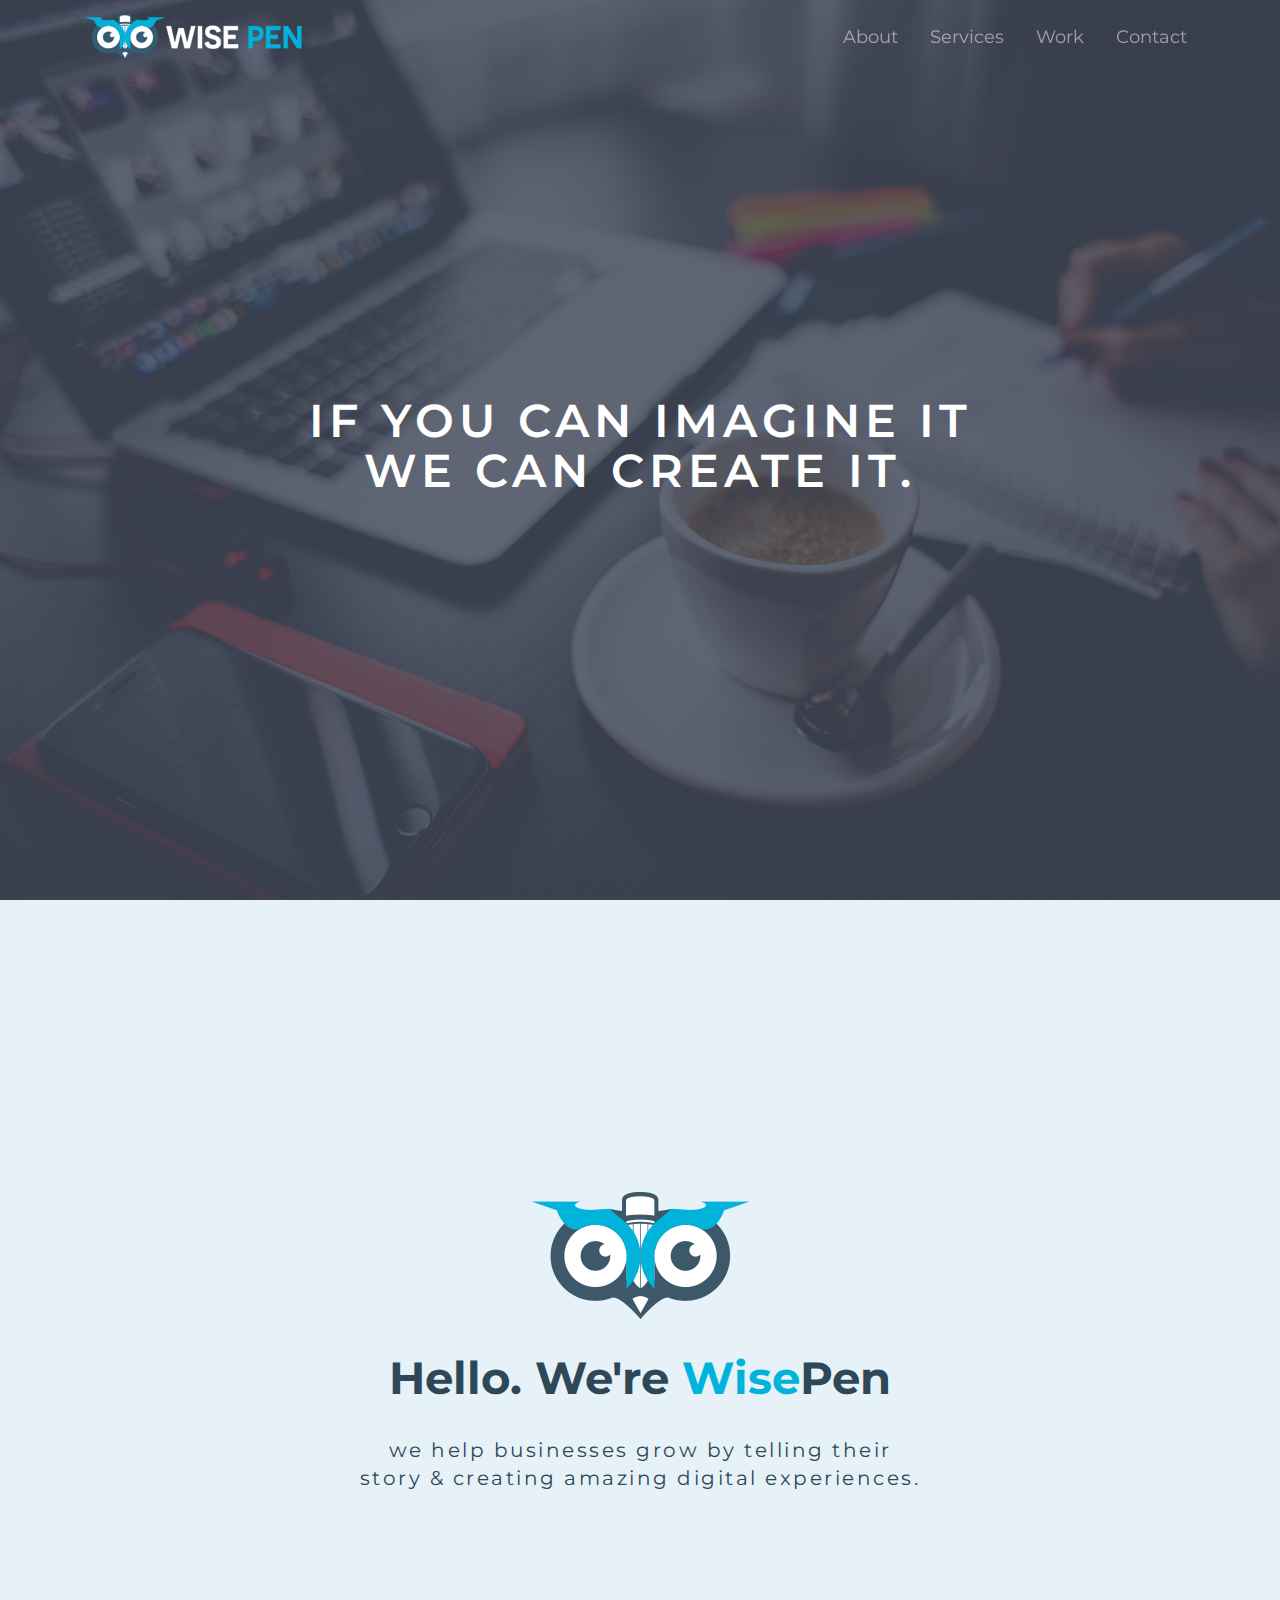
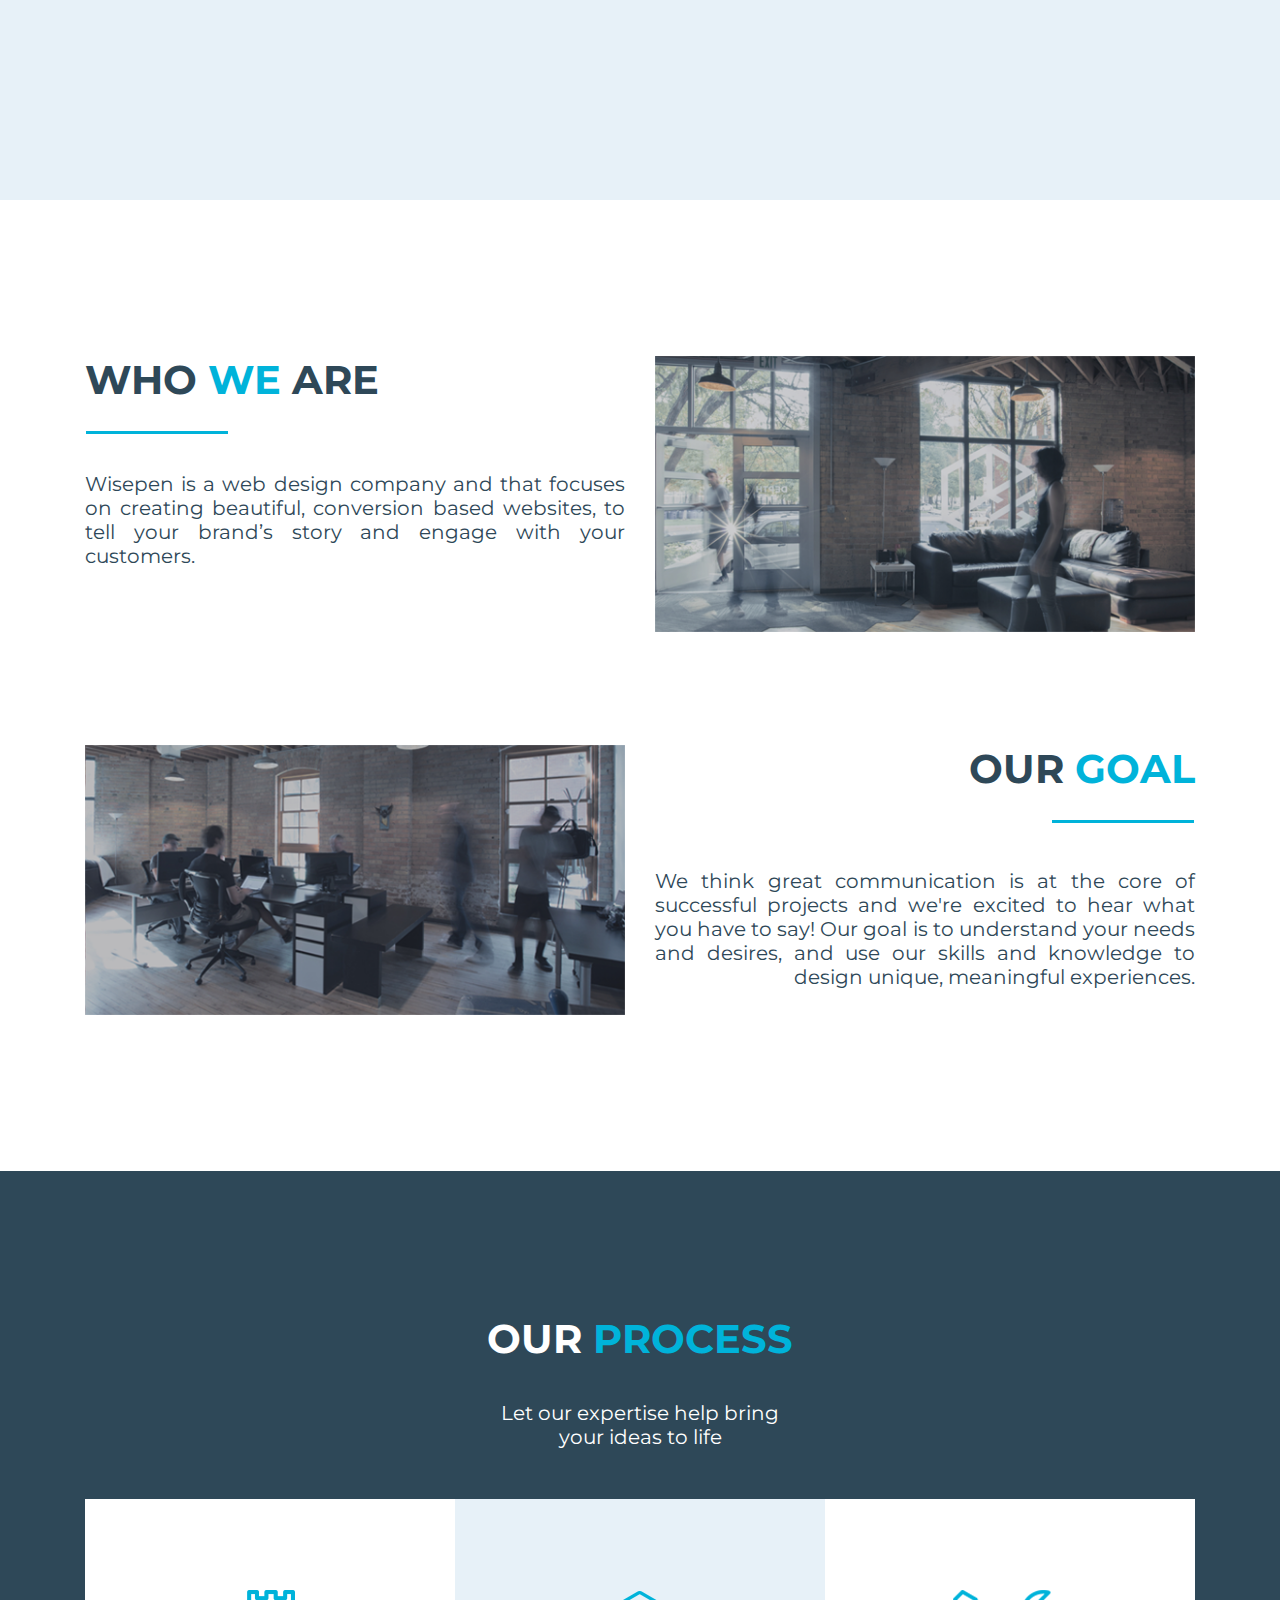
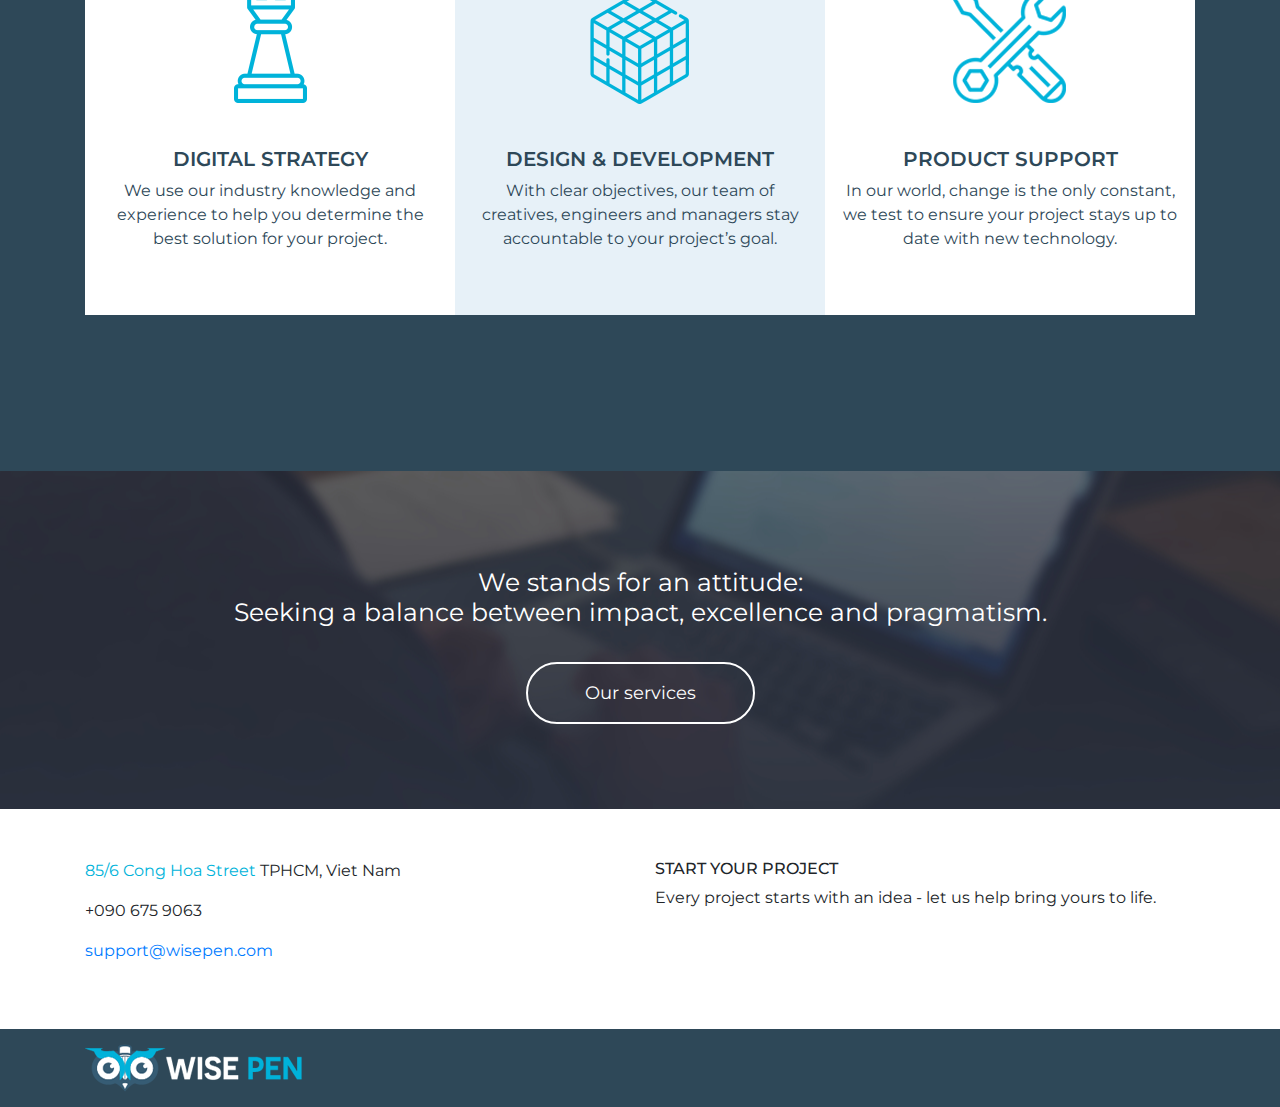
==== index.html @ ac2ab1b7 "add new website" ====
<!DOCTYPE html>
<html lang="en">

<head>
  <meta charset="UTF-8">
  <meta name="viewport" content="width=device-width, initial-scale=1.0">
  <meta http-equiv="X-UA-Compatible" content="ie=edge">
  <title>WisePen</title>
  <link rel="stylesheet" href="./css/bootstrap.min.css">
  <link rel="stylesheet" href="./css/style.css">
  <link rel="shortcut icon" href="./img/Untitled-2.png">
  <link href="https://fonts.googleapis.com/css?family=Montserrat:400,500,600,700" rel="stylesheet">
  <link rel="apple-touch-icon" sizes="57x57" href="/apple-icon-57x57.png">
<link rel="apple-touch-icon" sizes="60x60" href="/apple-icon-60x60.png">
<link rel="apple-touch-icon" sizes="72x72" href="/apple-icon-72x72.png">
<link rel="apple-touch-icon" sizes="76x76" href="/apple-icon-76x76.png">
<link rel="apple-touch-icon" sizes="114x114" href="/apple-icon-114x114.png">
<link rel="apple-touch-icon" sizes="120x120" href="/apple-icon-120x120.png">
<link rel="apple-touch-icon" sizes="144x144" href="/apple-icon-144x144.png">
<link rel="apple-touch-icon" sizes="152x152" href="/apple-icon-152x152.png">
<link rel="apple-touch-icon" sizes="180x180" href="/apple-icon-180x180.png">
<link rel="icon" type="image/png" sizes="192x192"  href="/android-icon-192x192.png">
<link rel="icon" type="image/png" sizes="32x32" href="/favicon-32x32.png">
<link rel="icon" type="image/png" sizes="96x96" href="/favicon-96x96.png">
<link rel="icon" type="image/png" sizes="16x16" href="/favicon-16x16.png">
<link rel="manifest" href="/manifest.json">
<meta name="msapplication-TileColor" content="#ffffff">
<meta name="msapplication-TileImage" content="/ms-icon-144x144.png">
<meta name="theme-color" content="#ffffff">
</head>

<body>
  <header>
    <nav class="navbar navbar-expand-md fixed-top navbar-dark bg-dark">
      <div class="container">
        <a class="navbar-brand" href="#"><img src="./img/logo.png" alt="logo"></a>

        <button class="navbar-toggler lulu" type="button" data-toggle="collapse" data-target="#collapsibleNavbar">
          <span class="navbar-toggler-icon"></span>
        </button>

        <div class="collapse navbar-collapse" id="collapsibleNavbar">
          <ul class="navbar-nav ml-auto pl-sm-3 pt-0">
            <li class="nav-item pl-lg-3">
              <a class="nav-link menu" href="#">About</a>
            </li>
            <li class="nav-item pl-lg-3">
              <a class="nav-link" href="#">Services</a>
            </li>
            <li class="nav-item pl-lg-3">
              <a class="nav-link" href="#">Work</a>
            </li>
            <li class="nav-item pl-lg-3">
              <a class="nav-link" href="#">Contact</a>
            </li>
          </ul>
        </div>
      </div>
    </nav>
  </header>

  <!-- Mở đầu trang -->
  <main>
    <section class="page1">
      <div class="container">
        <div class="row">
          <div class="col">
            <h1>IF YOU CAN IMAGINE IT<br>
              WE CAN CREATE IT.</h1>
          </div>
        </div>
      </div>
    </section>

    <section class="page2">
      <div class="container">
        <div class="row">
          <div class="col">
            <img src="./img/Logo_page2.png" alt="Logo_page2" class="img-fluid">
            <h2>Hello. We're <span>Wise</span>Pen</h2>
            <p>we help businesses grow by telling their<br>
              story & creating amazing digital experiences.</p>
          </div>
        </div>
      </div>
    </section>

    <section class="page3">
      <div class="container">
        <div class="row who">
          <div class="col-lg-6">
            <h2>WHO <span>WE</span> ARE</h2>
            <p>Wisepen is a web design company and that focuses on creating beautiful, conversion based websites, to
              tell your brand’s story and engage with your customers.</p>
          </div>
          <div class="col-lg-6 img_2">
            <img src="./img/about_2.png" alt="about_2" class="img-fluid">
          </div>
        </div>

        <div class="row goal">
          <div class="col-lg-6">
            <img src="./img/about_3.png" alt="about_3" class="img-fluid">
          </div>
          <div class="col-lg-6">
            <h2>OUR <span>GOAL</span></h2>
            <p>We think great communication is at the core of successful projects and we're excited to hear what you
              have to say! Our goal is to understand your needs and desires, and use our skills and knowledge to design
              unique, meaningful experiences.</p>
          </div>
        </div>
      </div>
    </section>

    <section class="page4">
      <div class="container">
        <div class="row process">
          <div class="col">
            <h2>OUR <span>PROCESS</span></h2>
            <p>Let our expertise help bring<br>
              your ideas to life</p>
          </div>
        </div>
        <div class="row table">
          <div class="col table1">
            <img src="./img/strategy.png" alt="strategy" class="img-fluid">
            <h5>DIGITAL STRATEGY</h5>
            <p>We use our industry knowledge and experience to help you determine the best solution for your project.</p>
          </div>
          <div class="col table2">
            <img src="./img/design.png" alt="design" class="img-fluid">
            <h5>DESIGN & DEVELOPMENT</h5>
            <p>With clear objectives, our team of creatives, engineers and managers stay accountable to your project’s
              goal.</p>
          </div>
          <div class="col table3">
            <img src="./img/support.png" alt="support" class="img-fluid">
            <h5>PRODUCT SUPPORT</h5>
            <p>In our world, change is the only constant, we test to ensure your project stays up to date with new
              technology.</p>
          </div>
        </div>
      </div>
    </section>

    <section class="page5">
      <div class="container">
        <div class="row sentence">
          <div class="col">
            We stands for an attitude:<br>
            Seeking a balance between impact, excellence­ and pragmatism.
          </div>
        </div>
        <div class="row mt-5">
          <div class="col btn">
            <a href="">Our services</a>
          </div>
        </div>
      </div>
    </section>
  </main>
  <!-- Kết thúc trang -->

  <footer>
    <section class="foot1">
      <div class="container">
        <div class="row">
          <div class="col">
              <p><span>85/6 Cong Hoa Street</span> TPHCM, Viet Nam</p>

              <p>+090 675 9063</p>

              <p><a href="mailto:support@wisepen.com">support@wisepen.com</a></p>
          </div>
          <div class="col">
            <h6>START YOUR PROJECT</h6>
            Every project starts with an idea - let us help bring yours to life.</p>
          </div>
        </div>
      </div>
    </section>
    
    <section class="foot2">
      <div class="container">
        <img src="./img/logo.png" alt="logo">
      </div>
    </section>
  </footer>

  <script src="./js/jquery-3.3.1.slim.min.js"></script>
  <script src="./js/popper.min.js"></script>
  <script src="./js/bootstrap.min.js"></script>
  <!-- Scrolled -->
  <script>
    $(window).scroll(function () {
      $('nav').toggleClass('scrolled', $(this).scrollTop() > 5);
    });
  </script>
</body>

</html>
---- css/style.css ----
body {
    font-family: 'Montserrat', sans-serif;
}

body span {
    color: #00b3da
}

.bg-dark {
    background: transparent !important;
    transition: 0.3s
}

.bg-dark.scrolled {
    background: #2e4858 !important;
    box-shadow: 0 2px 15px #212529;
    transition: 0.3s;
    border-radius: 0
}
.navbar-expand-md {
    background: #2e4858
}

.lulu {
    border: 0
}

.nav-link:hover {
    color: #0098ba !important;
    font-weight: 400
}

.nav-link {
    font-size: 18px !important;
}

/* Mở đầu trang 1 */

.page1 {
    background: url('../img/about.png') no-repeat center center;
    background-size: cover;
    background-attachment: fixed;
    min-height: 100vh;
    display: flex;
    align-items: center;
    text-align: center
}

.page1 h1 {
    font-size: 46px;
    color: rgb(255, 255, 255);
    font-weight: 600;
    line-height: 1.087;
    text-align: center;
    letter-spacing: 5px
}

/* Kết thúc trang 1 */

/* Mở đầu trang 2 */

.page2 {
    background: #e7f1f8;
    min-height: 100vh;
    display: flex;
    align-items: center;
    text-align: center
}

.page2 h2 {
    margin: 36px 0;
    font-size: 45px;
    color: rgb(46, 72, 88);
    font-weight: 700;
    line-height: 1;
    text-align: center;
}

.page2 p {
    font-size: 20px;
    color: rgb(46, 72, 88);
    line-height: 1.4;
    text-align: center;
    letter-spacing: 2.5px
}

/* Kết thúc trang 2 */

.page3 {
    background: #fff;
    min-height: 100vh;
    display: flex;
    align-items: center;
    padding: 156px 0;
}

.page3 .who h2 {
    font-size: 40px;
    color: rgb(46, 72, 88);
    font-weight: 700;
    line-height: 1.2;
    text-align: justify;
    position: relative;
}

.page3 .who h2:before {
    content: '';
    position: absolute;
    background-color: rgb(0, 179, 218);
    left: 72px;
    width: 142px;
    height: 3px;
    bottom: -30px;
    display: block;
    transform: translateX(-50%);
}

.page3 .who p {
    max-width: 560px;
    font-size: 20px;
    color: rgb(46, 72, 88);
    line-height: 1.2;
    text-align: justify;
    margin-top: 68px
}

.page3 .goal {
    margin-top: 113px;
    position: relative;
}

.page3 .goal h2 {
    font-size: 40px;
    color: rgb(46, 72, 88);
    font-weight: 700;
    line-height: 1.2;
    text-align: right;
    position: relative;
}

.page3 .goal h2:before {
    content: '';
    position: absolute;
    background-color: rgb(0, 179, 218);
    right: -70px;
    width: 142px;
    height: 3px;
    bottom: -30px;
    display: block;
    transform: translateX(-50%);
}

.page3 .goal p {
    max-width: 557px;
    font-size: 20px;
    color: rgb(46, 72, 88);
    line-height: 1.2;
    text-align: justify;
    text-align-last: right;
    -moz-text-align-last: right;
    float: right;
    margin-top: 68px
}

.page4 {
    background: #2e4858;
    min-height: 100vh;
    padding: 156px 0;
    display: flex;
    align-items: center;
    text-align: center

}

.page4 .process h2 {
    font-size: 40px;
    color: #fff;
    font-weight: 700;
    line-height: 0.6;
    text-align: center;
}

.page4 .process p {
    font-size: 20px;
    color: #fff;
    line-height: 1.2;
    text-align: center;
    margin: 50px 0
}

.page4 .table {
    margin: 0 auto
}

.page4 .table .table1,
.page4 .table .table3 {
    padding: 3rem 1rem;
    background: #fff;
}

.page4 .table .table2 {
    padding: 3rem 1rem;
    background: #e7f1f8;
}

.page4 .table .table1 h5,
.page4 .table .table2 h5,
.page4 .table .table3 h5 {
    font-size: 20px;
    color: rgb(46, 72, 88);
    line-height: 1.2;
    text-align: center;
    font-weight: 600
}

.page4 .table .table1 p,
.page4 .table .table2 p,
.page4 .table .table3 p {
    color: rgb(46, 72, 88);
}

.page5 {
    background: url('../img/our_services.png') no-repeat center center;
    display: flex;
    align-items: center;
    min-height: 338px
}

.page5 .sentence {
    font-size: 25px;
    color: #fff;
    line-height: 1.2;
    text-align: center;
}

.page5 .btn a {
    border: 2px solid #fff;
    border-radius: 50px;
    color: #fff;
    padding: 18px 57px;
    font-size: 18px;
    line-height: 1.2;
    text-align: center;

}

.page5 .btn a:hover {
    border: 2px solid #0098ba;
    color: #0098ba;
    text-decoration: none;
    transition: 0.1s ease-in-out
}

footer .foot1 {
    background: #fff;
    padding: 50px
}

footer .foot2 {
    background: #2e4858;
    padding: 15px
}
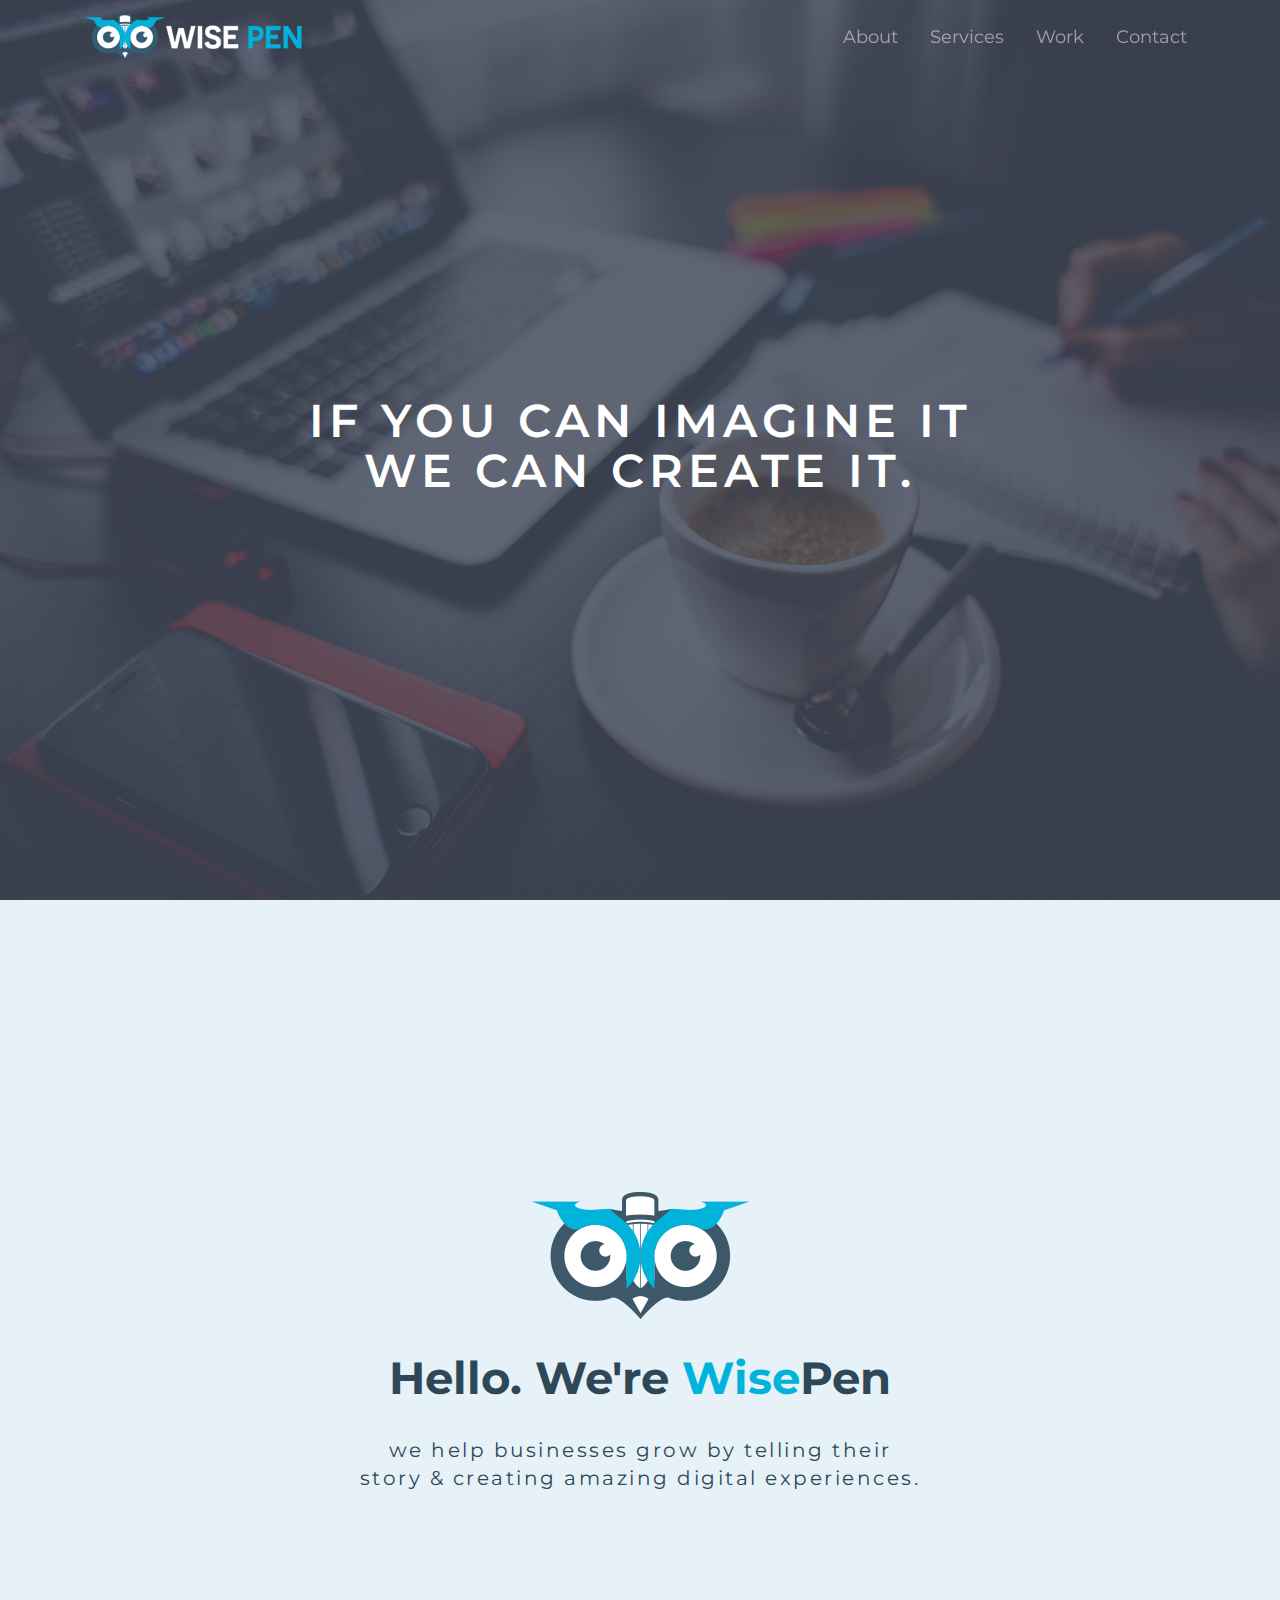
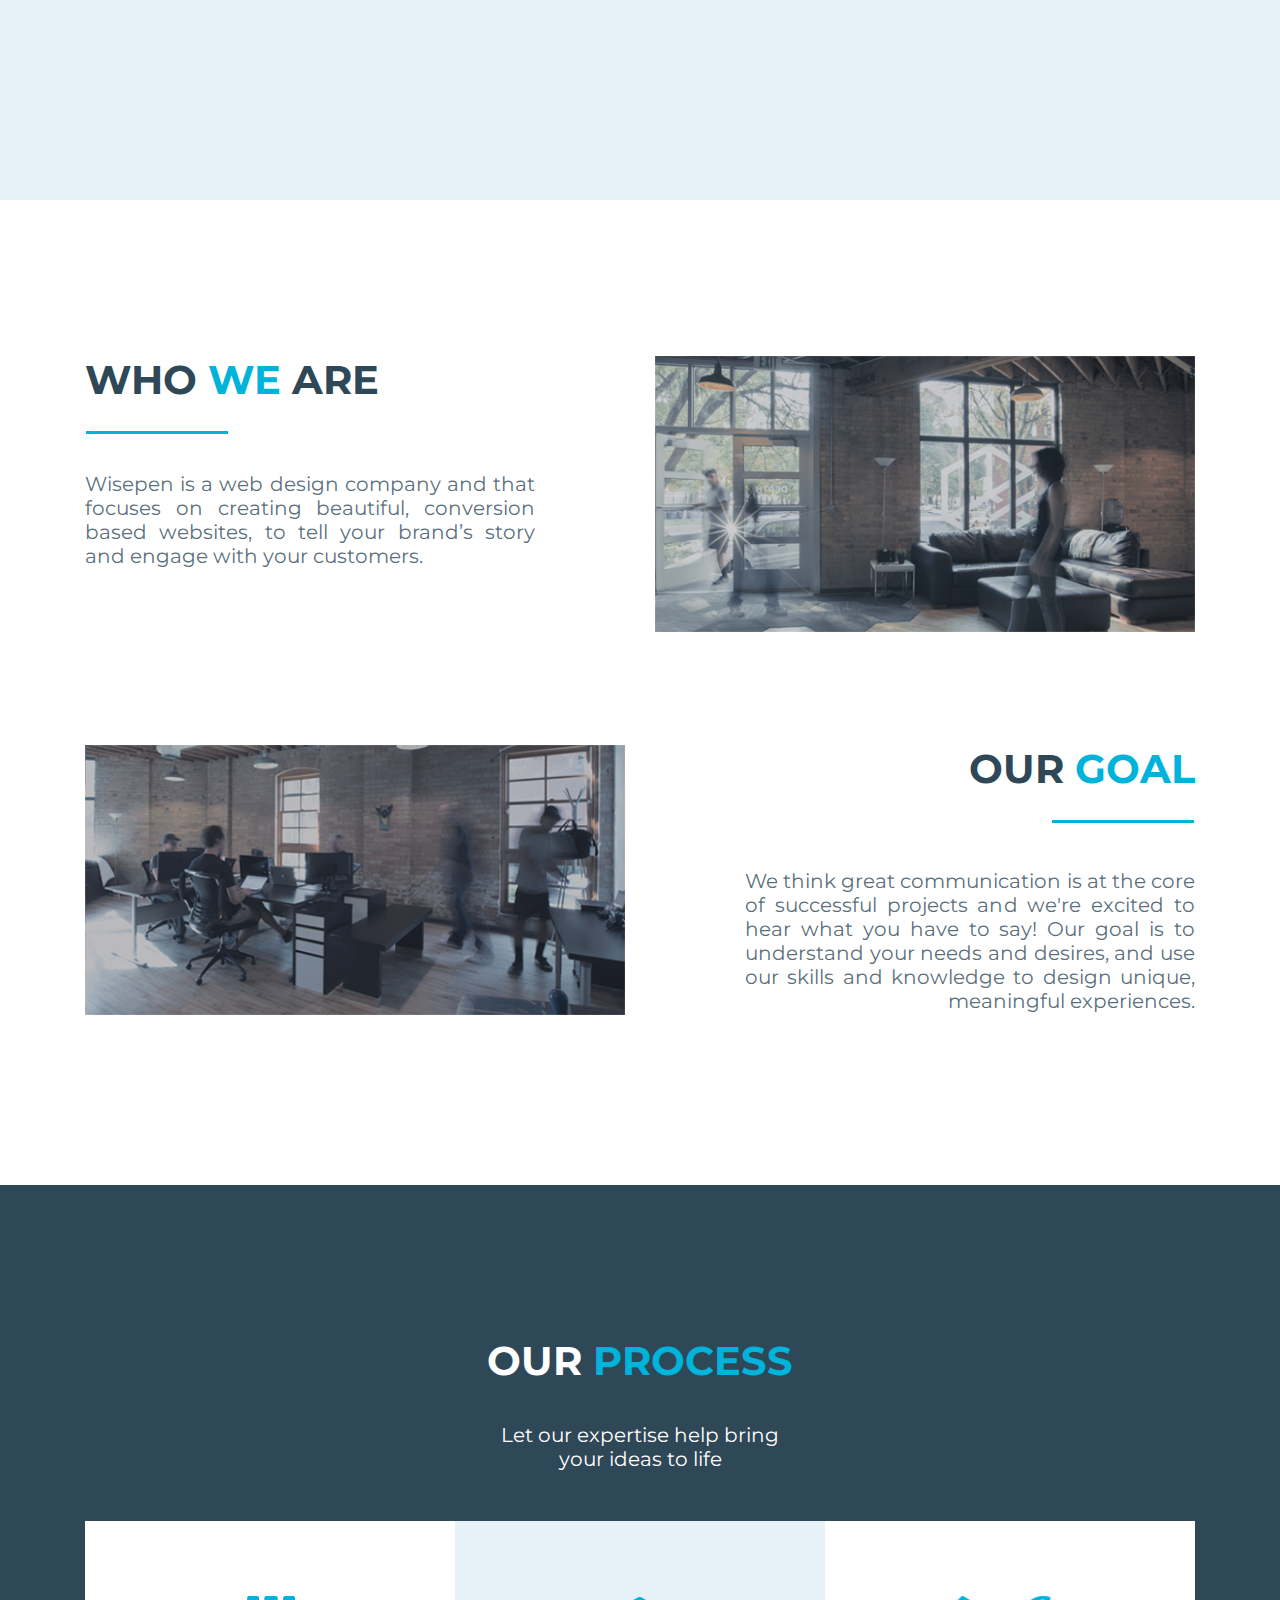
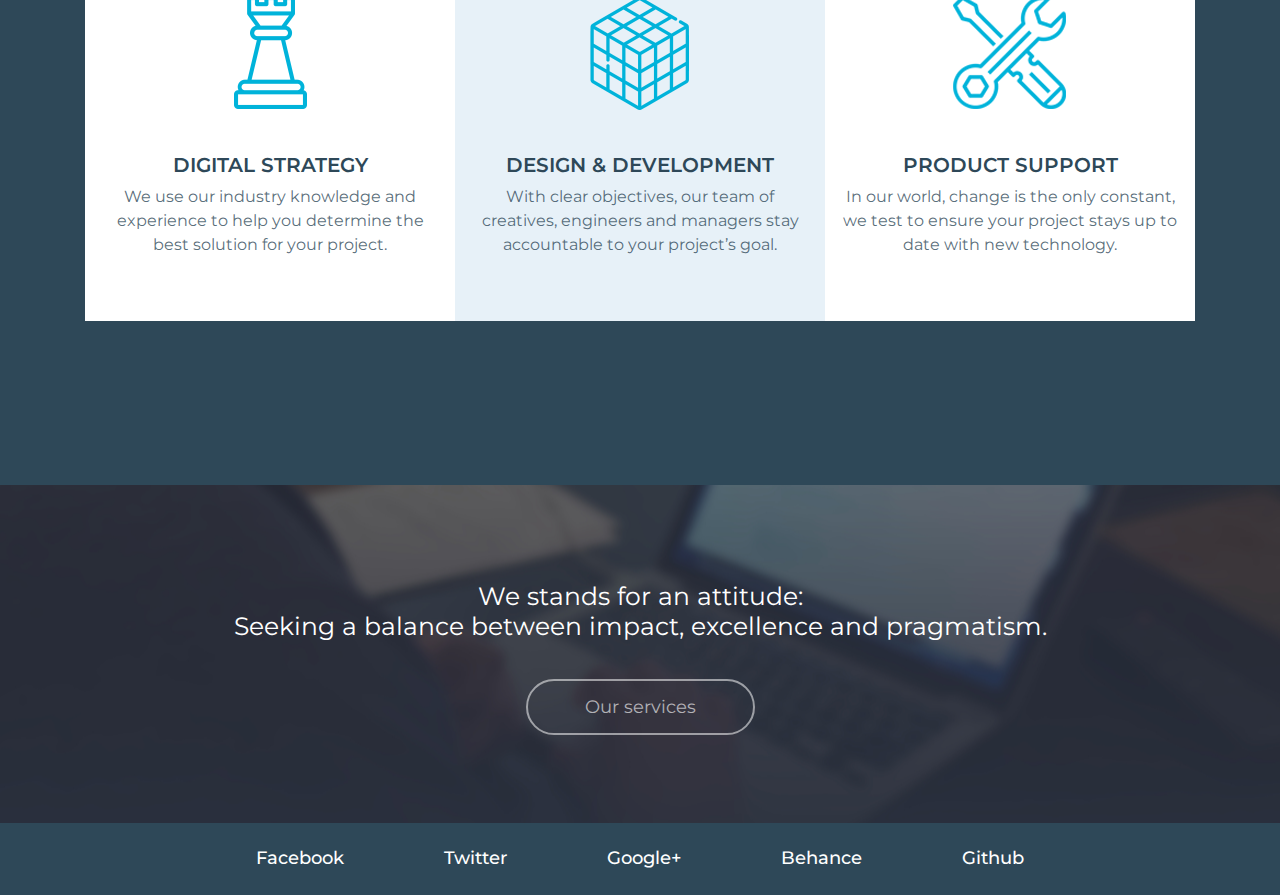
==== commit 6094a435: "them" ====
--- a/index.html
+++ b/index.html
@@ -8,25 +8,24 @@
   <title>WisePen</title>
   <link rel="stylesheet" href="./css/bootstrap.min.css">
   <link rel="stylesheet" href="./css/style.css">
-  <link rel="shortcut icon" href="./img/Untitled-2.png">
   <link href="https://fonts.googleapis.com/css?family=Montserrat:400,500,600,700" rel="stylesheet">
-  <link rel="apple-touch-icon" sizes="57x57" href="/apple-icon-57x57.png">
-<link rel="apple-touch-icon" sizes="60x60" href="/apple-icon-60x60.png">
-<link rel="apple-touch-icon" sizes="72x72" href="/apple-icon-72x72.png">
-<link rel="apple-touch-icon" sizes="76x76" href="/apple-icon-76x76.png">
-<link rel="apple-touch-icon" sizes="114x114" href="/apple-icon-114x114.png">
-<link rel="apple-touch-icon" sizes="120x120" href="/apple-icon-120x120.png">
-<link rel="apple-touch-icon" sizes="144x144" href="/apple-icon-144x144.png">
-<link rel="apple-touch-icon" sizes="152x152" href="/apple-icon-152x152.png">
-<link rel="apple-touch-icon" sizes="180x180" href="/apple-icon-180x180.png">
-<link rel="icon" type="image/png" sizes="192x192"  href="/android-icon-192x192.png">
-<link rel="icon" type="image/png" sizes="32x32" href="/favicon-32x32.png">
-<link rel="icon" type="image/png" sizes="96x96" href="/favicon-96x96.png">
-<link rel="icon" type="image/png" sizes="16x16" href="/favicon-16x16.png">
-<link rel="manifest" href="/manifest.json">
-<meta name="msapplication-TileColor" content="#ffffff">
-<meta name="msapplication-TileImage" content="/ms-icon-144x144.png">
-<meta name="theme-color" content="#ffffff">
+  <link rel="apple-touch-icon" sizes="57x57" href="./img/favicon/apple-icon-57x57.png">
+  <link rel="apple-touch-icon" sizes="60x60" href="./img/favicon/apple-icon-60x60.png">
+  <link rel="apple-touch-icon" sizes="72x72" href="./img/favicon/apple-icon-72x72.png">
+  <link rel="apple-touch-icon" sizes="76x76" href="./img/favicon/apple-icon-76x76.png">
+  <link rel="apple-touch-icon" sizes="114x114" href="./img/favicon/apple-icon-114x114.png">
+  <link rel="apple-touch-icon" sizes="120x120" href="./img/favicon/apple-icon-120x120.png">
+  <link rel="apple-touch-icon" sizes="144x144" href="./img/favicon/apple-icon-144x144.png">
+  <link rel="apple-touch-icon" sizes="152x152" href="./img/favicon/apple-icon-152x152.png">
+  <link rel="apple-touch-icon" sizes="180x180" href="./img/favicon/apple-icon-180x180.png">
+  <link rel="icon" type="image/png" sizes="192x192" href="./img/favicon/android-icon-192x192.png">
+  <link rel="icon" type="image/png" sizes="32x32" href="./img/favicon/favicon-32x32.png">
+  <link rel="icon" type="image/png" sizes="96x96" href="./img/favicon/favicon-96x96.png">
+  <link rel="icon" type="image/png" sizes="16x16" href="./img/favicon/favicon-16x16.png">
+  <link rel="manifest" href="./img/favicon/manifest.json">
+  <meta name="msapplication-TileColor" content="#ffffff">
+  <meta name="msapplication-TileImage" content="./img/favicon/ms-icon-144x144.png">
+  <meta name="theme-color" content="#ffffff">
 </head>
 
 <body>
@@ -37,21 +36,22 @@
 
         <button class="navbar-toggler lulu" type="button" data-toggle="collapse" data-target="#collapsibleNavbar">
           <span class="navbar-toggler-icon"></span>
+          
         </button>
 
         <div class="collapse navbar-collapse" id="collapsibleNavbar">
           <ul class="navbar-nav ml-auto pl-sm-3 pt-0">
             <li class="nav-item pl-lg-3">
-              <a class="nav-link menu" href="#">About</a>
+              <a class="nav-link menu" href="index.html">About</a>
             </li>
             <li class="nav-item pl-lg-3">
-              <a class="nav-link" href="#">Services</a>
+              <a class="nav-link" href="services.html">Services</a>
             </li>
             <li class="nav-item pl-lg-3">
-              <a class="nav-link" href="#">Work</a>
+              <a class="nav-link" href="work.html">Work</a>
             </li>
             <li class="nav-item pl-lg-3">
-              <a class="nav-link" href="#">Contact</a>
+              <a class="nav-link" href="contact.html">Contact</a>
             </li>
           </ul>
         </div>
@@ -98,8 +98,8 @@
           </div>
         </div>
 
-        <div class="row goal">
-          <div class="col-lg-6">
+        <div class="row goal text-right">
+          <div class="col-lg-6 mb-sm-2">
             <img src="./img/about_3.png" alt="about_3" class="img-fluid">
           </div>
           <div class="col-lg-6">
@@ -122,18 +122,18 @@
           </div>
         </div>
         <div class="row table">
-          <div class="col table1">
+          <div class="col-lg-4 table1">
             <img src="./img/strategy.png" alt="strategy" class="img-fluid">
             <h5>DIGITAL STRATEGY</h5>
             <p>We use our industry knowledge and experience to help you determine the best solution for your project.</p>
           </div>
-          <div class="col table2">
+          <div class="col-lg-4 table2">
             <img src="./img/design.png" alt="design" class="img-fluid">
             <h5>DESIGN & DEVELOPMENT</h5>
             <p>With clear objectives, our team of creatives, engineers and managers stay accountable to your project’s
               goal.</p>
           </div>
-          <div class="col table3">
+          <div class="col-lg-4 table3">
             <img src="./img/support.png" alt="support" class="img-fluid">
             <h5>PRODUCT SUPPORT</h5>
             <p>In our world, change is the only constant, we test to ensure your project stays up to date with new
@@ -153,7 +153,7 @@
         </div>
         <div class="row mt-5">
           <div class="col btn">
-            <a href="">Our services</a>
+            <a href="services.html">Our services</a>
           </div>
         </div>
       </div>
@@ -161,30 +161,18 @@
   </main>
   <!-- Kết thúc trang -->
 
-  <footer>
-    <section class="foot1">
-      <div class="container">
-        <div class="row">
-          <div class="col">
-              <p><span>85/6 Cong Hoa Street</span> TPHCM, Viet Nam</p>
-
-              <p>+090 675 9063</p>
-
-              <p><a href="mailto:support@wisepen.com">support@wisepen.com</a></p>
-          </div>
-          <div class="col">
-            <h6>START YOUR PROJECT</h6>
-            Every project starts with an idea - let us help bring yours to life.</p>
-          </div>
-        </div>
-      </div>
-    </section>
-    
-    <section class="foot2">
-      <div class="container">
-        <img src="./img/logo.png" alt="logo">
-      </div>
-    </section>
+  <footer class="end">
+    <div class="container-fluid p-4">
+    <nav>
+      <ul class="nav justify-content-center">
+        <li class="pl-0"><a href="#">Facebook</a></li>
+        <li><a href="#">Twitter</a></li>
+        <li><a href="#">Google+</a></li>
+        <li><a href="#">Behance</a></li>
+        <li class="pr-0"><a href="#">Github</a></li>
+      </ul>
+    </nav>
+  </div>
   </footer>
 
   <script src="./js/jquery-3.3.1.slim.min.js"></script>
--- a/css/style.css
+++ b/css/style.css
@@ -17,6 +17,7 @@
     transition: 0.3s;
     border-radius: 0
 }
+
 .navbar-expand-md {
     background: #2e4858
 }
@@ -27,7 +28,8 @@
 
 .nav-link:hover {
     color: #0098ba !important;
-    font-weight: 400
+    font-weight: 400;
+    transition: 0.1s ease-in-out
 }
 
 .nav-link {
@@ -116,9 +118,9 @@
 }
 
 .page3 .who p {
-    max-width: 560px;
-    font-size: 20px;
-    color: rgb(46, 72, 88);
+    max-width: 450px;
+    font-size: 20px;
+    color: rgba(46, 72, 88, 0.801);
     line-height: 1.2;
     text-align: justify;
     margin-top: 68px
@@ -151,9 +153,9 @@
 }
 
 .page3 .goal p {
-    max-width: 557px;
-    font-size: 20px;
-    color: rgb(46, 72, 88);
+    max-width: 450px;
+    font-size: 20px;
+    color: rgba(46, 72, 88, 0.801);
     line-height: 1.2;
     text-align: justify;
     text-align-last: right;
@@ -169,7 +171,6 @@
     display: flex;
     align-items: center;
     text-align: center
-
 }
 
 .page4 .process h2 {
@@ -194,12 +195,12 @@
 
 .page4 .table .table1,
 .page4 .table .table3 {
-    padding: 3rem 1rem;
+    padding: 2rem 1rem 3rem 1rem;
     background: #fff;
 }
 
 .page4 .table .table2 {
-    padding: 3rem 1rem;
+    padding: 2rem 1rem 3rem 1rem;
     background: #e7f1f8;
 }
 
@@ -216,13 +217,14 @@
 .page4 .table .table1 p,
 .page4 .table .table2 p,
 .page4 .table .table3 p {
-    color: rgb(46, 72, 88);
+    color: rgba(46, 72, 88, 0.801);
 }
 
 .page5 {
     background: url('../img/our_services.png') no-repeat center center;
     display: flex;
     align-items: center;
+    text-align: center;
     min-height: 338px
 }
 
@@ -234,10 +236,10 @@
 }
 
 .page5 .btn a {
-    border: 2px solid #fff;
+    border: 2px solid rgba(255, 255, 255, 0.53);
     border-radius: 50px;
-    color: #fff;
-    padding: 18px 57px;
+    color: rgba(255, 255, 255, 0.63);
+    padding: 15px 57px;
     font-size: 18px;
     line-height: 1.2;
     text-align: center;
@@ -251,13 +253,135 @@
     transition: 0.1s ease-in-out
 }
 
-footer .foot1 {
+.end {
+    background: #2e4858;
+}
+
+.end .nav li {
+    padding: 0 50px;
+}
+
+.end .nav li a {
+    color: #fff;
+    font-size: 18px;
+    font-weight: 500;
+    line-height: 1.246;
+}
+
+.end .nav li a:hover {
+    color: #0098ba;
+    text-decoration: none;
+    transition: 0.1s ease-in-out
+}
+
+
+/* SERVICES */
+
+.page1_2 {
+    background: url('../img/services.png') no-repeat center center;
+    background-size: cover;
+    background-attachment: fixed;
+    min-height: 100vh;
+    display: flex;
+    align-items: center;
+    text-align: center;
+    padding: 120px
+}
+
+.page1_2 .service h2 {
+    font-size: 40px;
+    color: #fff;
+    font-weight: 700;
+    line-height: 0.6;
+    text-align: center;
+}
+
+.page1_2 .service p {
+    font-size: 20px;
+    color: #fff;
+    line-height: 1.2;
+    text-align: center;
+    margin: 50px 0;
+    letter-spacing: 2px
+}
+
+.page1_2 .menu1,
+.page1_2 .menu2,
+.page1_2 .menu3,
+.page1_2 .menu4 {
+    padding: 2rem 1rem 3rem 1rem;
     background: #fff;
-    padding: 50px
-}
-
-footer .foot2 {
+    margin: 0 1rem;
+    border-radius: 10px;
+}
+
+.page1_2 .service_menu h5{
+    font-size: 20px;
+    color: rgb(46, 72, 88);
+    line-height: 1.2;
+    text-align: center;
+    font-weight: 600
+}
+
+.page1_2 .service_menu p {
+    color: rgba(46, 72, 88, 0.801);
+}
+
+
+
+.page2_2 {
     background: #2e4858;
-    padding: 15px
-}
-
+    display: flex;
+    align-items: center;
+    padding: 100px 0;
+}
+
+.page2_2 .go_pro h2 {
+        font-size: 40px;
+        color: rgb(255, 255, 255);
+        font-weight: bold;
+        line-height: 1.2;
+}
+
+.page2_2 .go_pro p {
+        font-size: 18px;
+        color: rgba(255, 255, 255, 0.502);
+        letter-spacing: 4px
+}
+
+.page2_2 .linka {
+background: #00b3da;
+padding: 1rem 5rem;
+border: 0;
+box-shadow: 0 -4px 0 rgba(0, 0, 0, 0.404) inset;
+color: white;
+border-radius: 10px;
+letter-spacing: 1px;
+font-size: 18px
+}
+
+.page2_2 .linka:hover {
+    background: #0098ba;
+    box-shadow: 0 -4px 0 rgba(0, 0, 0, 0.404) inset;
+    color: white;
+    transition: 0.1s ease-in-out
+}
+
+.page2_2 .linka:active:focus {
+    background: #00b3da;
+    color: white;
+    box-shadow: none;
+    margin-bottom: -3px;
+    margin-top: 3px;
+}
+
+.page3_2 {
+    background: #fff;
+    display: flex;
+    align-items: center;
+    text-align: center
+}
+
+.page3_2 .nav {
+    padding: 10px
+}